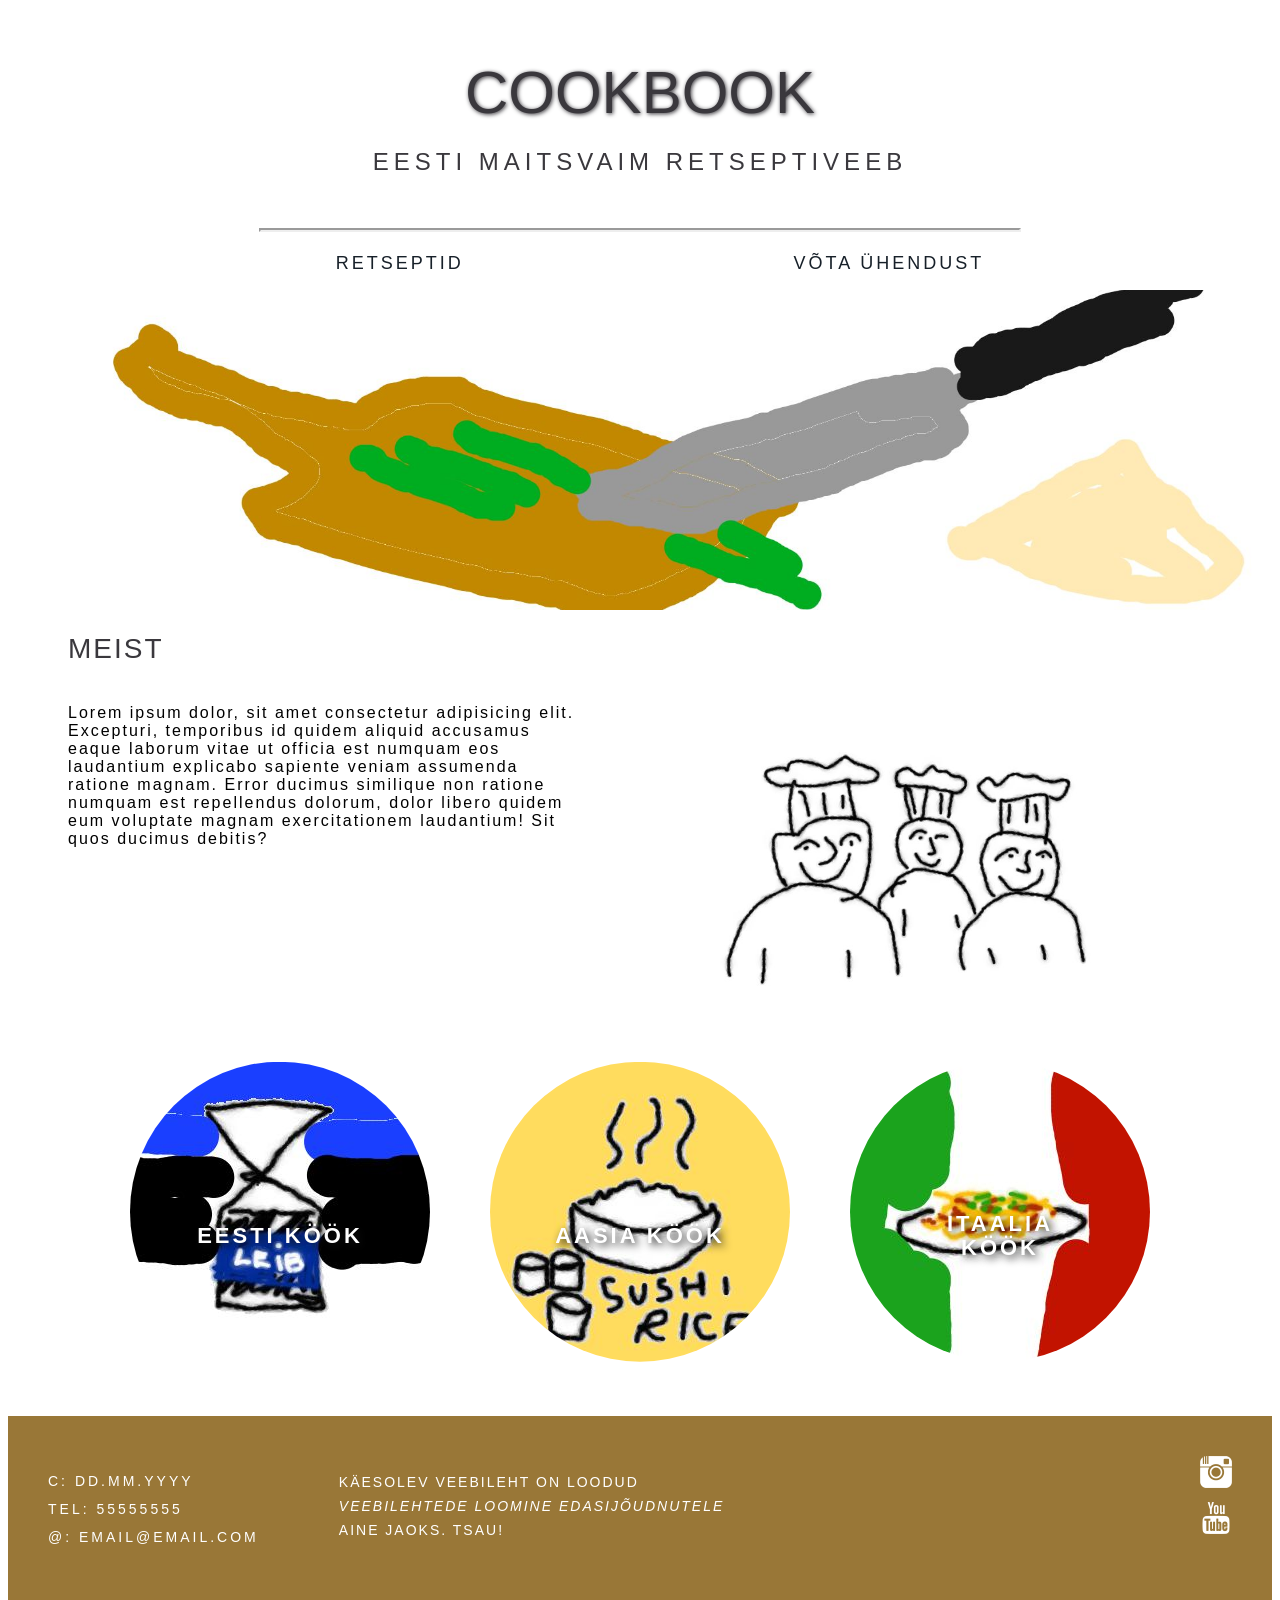
==== index.html @ 63e6639b "Add files via upload" ====
<!DOCTYPE html>

<html>

<head>
    <meta charset="utf-8">
    <meta name="description"
        content="Terves maailmas pole ägedamat reisilehteblogi: jälgi minu seiklusi!">
    <meta name="viewport" content="width=device-width, initial-scale=1.0" />
    <title>Cookbook</title>
    <link rel="stylesheet" href="reset.css" />
    <link rel="stylesheet" href="style.css" />
</head>

<body>
    <header>
        <section class="header-banner">
            <h1>Cookbook</h1>
            <h2>Eesti maitsvaim retseptiveeb</h2>
        </section>
        <hr />
        <nav>
            <ul>
                <li><a href="#">Retseptid</a></li>
                <li><a href="#">Võta ühendust</a></li>
            </ul>
        </nav>
        <div class="header-img"></div>
    </header>
    <main>
        <div class="index-header">
            <h2 class="gallery-h2">Meist</h2>
        </div>
        <section class="meist">
            <p>Lorem ipsum dolor, sit amet consectetur adipisicing elit. Excepturi, temporibus id quidem aliquid accusamus eaque laborum vitae ut officia est numquam eos laudantium explicabo sapiente veniam assumenda ratione magnam. Error ducimus similique non ratione numquam est repellendus dolorum, dolor libero quidem eum voluptate magnam exercitationem laudantium! Sit quos ducimus debitis?</p>
            <img src="img/meist.jpg"/>
        </section>
        <div class="index-header" id="retseptid">
            <h2 class="gallery-h2">Retseptid</h2>
        </div>
        <section class="gallery-links">
            <div class="gallery-image"> 
                <a href="#">
                    <img src="img/eesti.jpg" alt="Agra" />
                    <p class=post-header>Eesti köök</p>
                </a>
            </div>
            <div class="gallery-image"> 
                <a href="#">
                    <img src="img/aasia.jpg" alt="Rabat" />
                    <p class=post-header>Aasia köök</p>
                </a>
            </div>
            <div class="gallery-image"> 
                <a href="#">
                    <img src="img/itaalia.jpg" alt="Sydney" />
                    <p class=post-header>Itaalia köök</p>
                </a>
            </div>
        </section>
    </main>
    <footer>
        <ul class="footer-links">
            <li><a href="#">c: dd.mm.yyyy</a></li>
            <li><a href="#">tel: 55555555</a></li>
            <li><a href="#">@: email@email.com</a></li>
        </ul>
        <div class="disclaimer">
            <p>K&auml;esolev veebileht on loodud<br> <span>Veebilehtede loomine edasijõudnutele</span> <br>aine jaoks.
                Tsau!</p>
        </div>
        <div class="footer-sm">
            <a href="#"><img src="img/instagram-32.png" alt="instagram" /></a>
            <a href="#"><img src="img/youtube-6-32.png" alt="youtube" /></a>
        </div>
    </footer>
</body>

</html>
---- style.css ----
.gallery-image img {
    width: 100%;
}

header .header-banner {
    text-align: center;
    width: 100%;
    height: calc(80vh - 500px);
    background-repeat: no-repeat;
    background-position: center;
    background-size: cover;
    display: table;

}

header .header-img {
    text-align: center;
    background-image: url("img/banner.jpg");
    width: 100%;
    height: calc(80vh - 400px);
    background-repeat: no-repeat;
    background-position: center;
    background-size: cover;
    display: table;
}

header .logo {
    display: table-cell;
    vertical-align: middle;
    text-align: center;
    padding: 10px 0 20px 0;
}

header nav ul {
    display: flex;
    flex-direction: row;
    justify-content: space-evenly;
    margin: 0 auto;
}

header nav ul li {
    display: inline-block;
    padding: 16px 14px;
}

nav ul li a {
    font-family: "Open Sans", sans-serif;
    font-weight: 400;
    font-size: 18px;
    letter-spacing: 3px;
    color: #172029;
    text-transform: uppercase;
    text-decoration: none;
}

header h1 {
    font-family: "Gentium Book Plus", sans-serif;
    font-weight: 500;
    font-size: 60px;
    color: #3a383d;
    line-height: 70px;
    text-transform: uppercase;
    text-shadow: 1px 1px 4px #3a383d;
    margin-bottom: 0;
}

header h2 {
    font-family: "Open Sans", sans-serif;
    font-weight: 300;
    font-size: 15px;
    letter-spacing: 5px;
    color: #3a383d;
    text-transform: uppercase;
    padding-bottom: 10px;
}

footer {
    width: calc(100% - 80px);
    padding: 40px 40px;
    background-color: rgb(153, 119, 55);
    margin-top: 20px;
    overflow: hidden;
}

.disclaimer {
    display: none;
}

footer ul {
    width: fit-content;
    float: left;
    padding-left: 0px;
}

footer ul li {
    display: block;
    padding: 0 0 10px 0;
}

footer ul li p {
    font-family: "Open Sans", sans-serif;
    font-weight: 300;
    font-size: 16px;
    letter-spacing: 2px;
    color: #fff;
    text-transform: uppercase;
}

footer ul li a {
    font-family: "Open Sans", sans-serif;
    font-weight: 400;
    font-size: 14px;
    letter-spacing: 3px;
    color: #fff;
    text-transform: uppercase;
    text-decoration: none;
}

.footer-sm {
    width: 32px;
    float: right;
}

.footer-sm img {
    width: 100%;
    margin-bottom: 10px;
}

hr {

    color: #4f5663;
    border-width: 2px;
    width: 60%;
    margin: 0 auto;
    margin-bottom: 5px;

}

main {
    display: flex;
    flex-direction: column;
    align-items: center;
}

main > * {
    width: 100%;
    padding-inline: 60px;
    box-sizing: border-box;
}

.meist {
    font-family: "Gentium Book Plus", sans-serif;
    font-weight: 300;
    font-size: 16px;
    letter-spacing: 2px;
    color: black;
    text-align: left;
}

.meist img {
    display: none;
}

.gallery-h2 {
    font-family: "Gentium Book Plus", sans-serif;
    font-weight: 300;
    font-size: 28px;
    letter-spacing: 2px;
    color: #3a383d;
    text-transform: uppercase;
    text-align: left;
}

.gallery-image {
    position: relative;
    text-align: center;
    padding: 30px;
}

.gallery-image img {
    width: 300px;
    height: 300px;
    object-fit: cover;
    clip-path: circle(50% at 50% 50%);
}

.post-header {
        /*kujundus*/
    font-family: "Open Sans", sans-serif;
    font-weight: 700;
    font-size: 22px;
    letter-spacing: 3px;
    line-height: 24px;
    color: #fff;
    text-transform: uppercase;
    text-shadow: 3px 3px 9px #111;
    
        /*positsioneerimine*/
    position: absolute;
    top: 50%;
    left: 50%;
    transform: translate(-50%, -50%);
}

.gallery-links {
    display: flex;
    flex-flow: row wrap;
    justify-content: center;
}

@media only screen and (min-width: 950px) {

    header h1 a {
        font-size: 80px;
    }

    header h2 {
        font-size: 24px;
        margin-top: 20px;
    }

    header nav ul li {
        padding: 16px 42px;
    }
}

@media only screen and (min-width: 950px) {

.disclaimer {

      display: block;
      font-family: "Open Sans", sans-serif;
      font-weight: 300;
      font-size: 14px;
      letter-spacing: 2px;
      line-height: 24px;
      color: #fff;
      text-transform: uppercase;
      float: left;
      margin: 0 80px;

}

.disclaimer span {

      font-style: italic;

}

.meist {
    display: flex;
    justify-content: space-between;
}

.meist > * {
    width: 45%;
}

.meist img {
    display: block;
}

#retseptid {
    display: none;
}
}
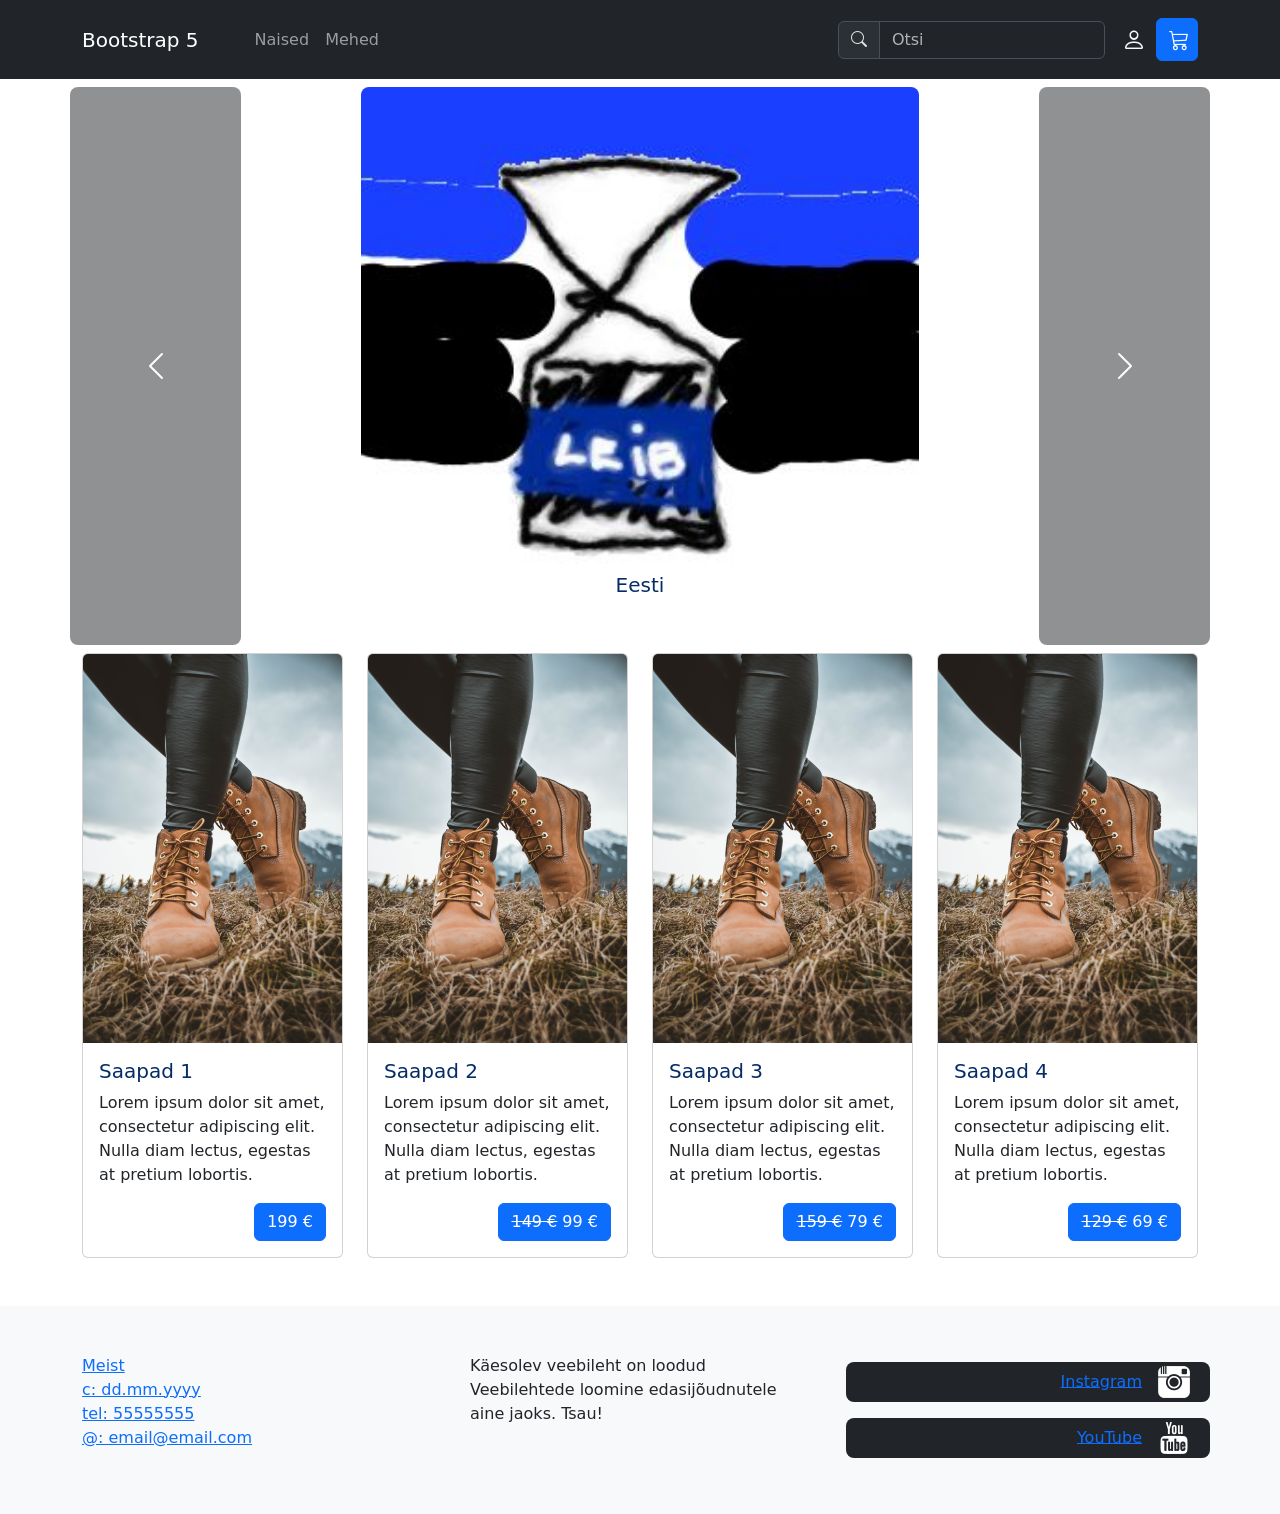
==== commit 94a5c121: "Add files via upload" ====
--- a/index.html
+++ b/index.html
@@ -1,79 +1,184 @@
-<!DOCTYPE html>
-
-<html>
-
-<head>
-    <meta charset="utf-8">
-    <meta name="description"
-        content="Terves maailmas pole ägedamat reisilehteblogi: jälgi minu seiklusi!">
-    <meta name="viewport" content="width=device-width, initial-scale=1.0" />
-    <title>Cookbook</title>
-    <link rel="stylesheet" href="reset.css" />
-    <link rel="stylesheet" href="style.css" />
-</head>
-
-<body>
-    <header>
-        <section class="header-banner">
-            <h1>Cookbook</h1>
-            <h2>Eesti maitsvaim retseptiveeb</h2>
-        </section>
-        <hr />
-        <nav>
-            <ul>
-                <li><a href="#">Retseptid</a></li>
-                <li><a href="#">Võta ühendust</a></li>
-            </ul>
-        </nav>
-        <div class="header-img"></div>
-    </header>
-    <main>
-        <div class="index-header">
-            <h2 class="gallery-h2">Meist</h2>
-        </div>
-        <section class="meist">
-            <p>Lorem ipsum dolor, sit amet consectetur adipisicing elit. Excepturi, temporibus id quidem aliquid accusamus eaque laborum vitae ut officia est numquam eos laudantium explicabo sapiente veniam assumenda ratione magnam. Error ducimus similique non ratione numquam est repellendus dolorum, dolor libero quidem eum voluptate magnam exercitationem laudantium! Sit quos ducimus debitis?</p>
-            <img src="img/meist.jpg"/>
-        </section>
-        <div class="index-header" id="retseptid">
-            <h2 class="gallery-h2">Retseptid</h2>
-        </div>
-        <section class="gallery-links">
-            <div class="gallery-image"> 
-                <a href="#">
-                    <img src="img/eesti.jpg" alt="Agra" />
-                    <p class=post-header>Eesti köök</p>
-                </a>
-            </div>
-            <div class="gallery-image"> 
-                <a href="#">
-                    <img src="img/aasia.jpg" alt="Rabat" />
-                    <p class=post-header>Aasia köök</p>
-                </a>
-            </div>
-            <div class="gallery-image"> 
-                <a href="#">
-                    <img src="img/itaalia.jpg" alt="Sydney" />
-                    <p class=post-header>Itaalia köök</p>
-                </a>
-            </div>
-        </section>
-    </main>
-    <footer>
-        <ul class="footer-links">
-            <li><a href="#">c: dd.mm.yyyy</a></li>
-            <li><a href="#">tel: 55555555</a></li>
-            <li><a href="#">@: email@email.com</a></li>
-        </ul>
-        <div class="disclaimer">
-            <p>K&auml;esolev veebileht on loodud<br> <span>Veebilehtede loomine edasijõudnutele</span> <br>aine jaoks.
-                Tsau!</p>
-        </div>
-        <div class="footer-sm">
-            <a href="#"><img src="img/instagram-32.png" alt="instagram" /></a>
-            <a href="#"><img src="img/youtube-6-32.png" alt="youtube" /></a>
-        </div>
-    </footer>
-</body>
-
+<!doctype html>
+<html lang="et">
+
+<head>
+  <meta charset="utf-8">
+  <meta name="viewport" content="width=device-width, initial-scale=1">
+  <meta name="description" content="Bootstrapi juhend">
+  <meta name="author" content="">
+  <title>Bootstrap 5 juhend</title>
+  <!--Bootstrap CSS-->
+  <link href="https://cdn.jsdelivr.net/npm/bootstrap@5.3.3/dist/css/bootstrap.min.css" rel="stylesheet"
+    integrity="sha384-QWTKZyjpPEjISv5WaRU9OFeRpok6YctnYmDr5pNlyT2bRjXh0JMhjY6hW+ALEwIH" crossorigin="anonymous">
+  <!--Bootstrap ikoonid-->
+  <link href="https://cdn.jsdelivr.net/npm/bootstrap-icons@1.9.1/font/bootstrap-icons.css" rel="stylesheet">
+  <!--minu CSS-->
+  <link rel="stylesheet" href="custom.css">
+</head>
+
+<body>
+<!-- Navigatsioon --->
+  <nav class="navbar navbar-expand-lg bg-dark py-3" data-bs-theme="dark">
+    <div class="container">
+      <button class="navbar-toggler" type="button" data-bs-toggle="collapse" data-bs-target="#navbarSupportedContent"
+        aria-controls="navbarSupportedContent" aria-expanded="false" aria-label="Toggle navigation">
+        <span class="navbar-toggler-icon"></span>
+      </button>
+      <a class="navbar-brand me-5" href="#">Bootstrap 5</a>
+      <div class="collapse navbar-collapse" id="navbarSupportedContent">
+        <ul class="navbar-nav me-auto">
+          <li class="nav-item dropdown">
+            <a class="nav-link dropdown" href="#" id="navbarDropdown" role="button" data-bs-toggle="dropdown"
+              aria-expanded="false">Naised</a>
+            <ul class="dropdown-menu" aria-labelledby="navbarDropdown">
+              <li><a class="dropdown-item" href="#">Kingad</a></li>
+              <div class="dropdown-divider"></div>
+              <li><a class="dropdown-item" href="#">Saapad</a></li>
+            </ul>
+          </li>
+          <li class="nav-item dropdown">
+            <a class="nav-link dropdown" href="#" id="navbarDropdown" role="button" data-bs-toggle="dropdown"
+              aria-expanded="false">Mehed</a>
+            <ul class="dropdown-menu" aria-labelledby="navbarDropdown">
+              <li><a class="dropdown-item" href="#">Kingad</a></li>
+              <div class="dropdown-divider"></div>
+              <li><a class="dropdown-item" href="#">Saapad</a></li>
+            </ul>
+          </li>
+        </ul>
+       
+		<!--Otsi vorm -->
+        <form class="d-flex me-1">
+          <div class="input-group">
+            <div class="input-group-text"><span class="bi bi-search mb-2"></span></div>
+            <input class="form-control" type="search" placeholder="Otsi" aria-label="Search">
+          </div>
+        </form>
+      </div>
+      <div class="float-end">
+       
+	   <!--Login ikoon-->
+        <button class="btn btn-link text-light" type="submit"><span class="bi bi-person"></span></button>
+        
+	   <!--Ostukorvi ikoon-->
+        <a class="btn btn-primary" href="ostukorv.html" type="submit"><span class="bi bi-cart3"></span></button></a>
+      
+	  </div>
+    </div>
+  </nav>
+  
+  <!--Tee ise: siia konteinerisse lisa pildikarusell-->
+  <div class="container">
+    <div class="row">
+        <div id="carouselExample" class="carousel slide my-2">
+            <div class="carousel-inner">
+                <div class="carousel-item active">
+                    <img src="eesti.jpg" class="w-50 mx-auto d-block rounded-3 object-fit-cover object-position-center" alt="Eesti">
+                    <div class="carousel-caption d-none d-lg-block">
+                        <h5 class="text-primary-emphasis ">Eesti</h5>
+                    </div>
+                </div>
+                <div class="carousel-item">
+                <img src="aasia.jpg" class="w-50 mx-auto d-block rounded-3 object-fit-cover object-position-center" alt="Aasia">
+                </div>
+                <div class="carousel-item">
+                <img src="itaalia.jpg" class="w-50 mx-auto d-block rounded-3 object-fit-cover object-position-center" alt="Itaalia">
+                </div>
+            </div>
+            <button class="carousel-control-prev bg-dark rounded-3" type="button" data-bs-target="#carouselExample" data-bs-slide="prev">
+            <span class="carousel-control-prev-icon" aria-hidden="true"></span>
+            <span class="visually-hidden">Previous</span>
+            </button>
+            <button class="carousel-control-next bg-dark rounded-3" type="button" data-bs-target="#carouselExample" data-bs-slide="next">
+            <span class="carousel-control-next-icon" aria-hidden="true"></span>
+            <span class="visually-hidden">Next</span>
+            </button>
+        </div>
+    </div>
+  </div>
+  
+  <!--Tooted avalehel kaartidena-->
+  <div class="container overflow-hidden">
+    <div class="row g-4 row justify-content-center">
+      <div class="col-xl-3 col-md-6">
+        <div class="card">
+          <img src="stephan-seeber-NzAfGi8XuA4-unsplash.jpg" class="card-img-top" alt="pilt">
+          <div class="card-body">
+            <h5 class="card-title text-primary-emphasis">Saapad 1</h5>
+            <p class="card-text">Lorem ipsum dolor sit amet, consectetur adipiscing elit. Nulla diam lectus, egestas at
+              pretium lobortis.</p>
+            <a href="toode.html" class="btn btn-primary float-end">199 €</a>
+          </div>
+        </div>
+      </div>
+      <div class="col-xl-3 col-md-6">
+        <div class="card">
+          <img src="stephan-seeber-NzAfGi8XuA4-unsplash.jpg" class="card-img-top" alt="pilt">
+          <div class="card-body">
+            <h5 class="card-title text-primary-emphasis">Saapad 2</h5>
+            <p class="card-text">Lorem ipsum dolor sit amet, consectetur adipiscing elit. Nulla diam lectus, egestas at
+              pretium lobortis.</p>
+            <a href="#" class="btn btn-primary float-end"><s>149 €</s> 99 € </a>
+          </div>
+        </div>
+      </div>
+      <div class="col-xl-3 col-md-6">
+        <div class="card">
+          <img src="stephan-seeber-NzAfGi8XuA4-unsplash.jpg" class="card-img-top" alt="pilt">
+          <div class="card-body">
+            <h5 class="card-title text-primary-emphasis">Saapad 3</h5>
+            <p class="card-text">Lorem ipsum dolor sit amet, consectetur adipiscing elit. Nulla diam lectus, egestas at
+              pretium lobortis.</p>
+            <a href="#" class="btn btn-primary float-end"><s>159 €</s> 79 €</a>
+          </div>
+        </div>
+      </div>
+      <div class="col-xl-3  col-md-6">
+        <div class="card">
+          <img src="stephan-seeber-NzAfGi8XuA4-unsplash.jpg" class="card-img-top" alt="pilt">
+          <div class="card-body">
+            <h5 class="card-title text-primary-emphasis">Saapad 4</h5>
+            <p class="card-text">Lorem ipsum dolor sit amet, consectetur adipiscing elit. Nulla diam lectus, egestas at
+              pretium lobortis.</p>
+            <a href="#" class="btn btn-primary float-end"><s>129 €</s> 69 €</a>
+          </div>
+        </div>
+      </div>
+    </div>
+  </div>
+  
+  <!--Tee ise: kujunda siia korrektne jalus - lisa kontaktid ja sotsiaalvõrgustike lingid ikoonidega.-->
+  <footer class="footer bg-light">
+    <div class="container">
+        <div class="row">
+        <ul class="col list-unstyled">
+            <li><a href="meist.html">Meist</a></li>
+            <li><a href="#">c: dd.mm.yyyy</a></li>
+            <li><a href="#">tel: 55555555</a></li>
+            <li><a href="#">@: email@email.com</a></li>
+        </ul>
+        <div class="col">
+            <p>K&auml;esolev veebileht on loodud<br> <span>Veebilehtede loomine edasijõudnutele</span> <br>aine jaoks.
+                Tsau!</p>
+        </div>
+        <div class="col row text-end">
+            <a href="#" class="bg-dark rounded-3 p-1 my-2">Instagram<img class="mx-3" src="instagram-32.png" alt="instagram" /></a>
+            <a href="#" class="bg-dark rounded-3 p-1 my-2">YouTube<img class="mx-3" src="youtube-6-32.png" alt="youtube" /></a>
+        </div>
+        </div>
+    </div>
+  </footer>
+  
+  <!--Popper.js-->
+  <script src="https://cdn.jsdelivr.net/npm/@popperjs/core@2.11.8/dist/umd/popper.min.js"
+    integrity="sha384-I7E8VVD/ismYTF4hNIPjVp/Zjvgyol6VFvRkX/vR+Vc4jQkC+hVqc2pM8ODewa9r"
+    crossorigin="anonymous"></script>
+  
+  <!--Bootstrap.js-->
+  <script src="https://cdn.jsdelivr.net/npm/bootstrap@5.3.3/dist/js/bootstrap.min.js"
+    integrity="sha384-0pUGZvbkm6XF6gxjEnlmuGrJXVbNuzT9qBBavbLwCsOGabYfZo0T0to5eqruptLy"
+    crossorigin="anonymous"></script>
+
+</body>
+
 </html>
--- a/custom.css
+++ b/custom.css
@@ -0,0 +1,26 @@
+
+footer {
+    margin-top: 3rem;
+    padding: 3rem;
+}
+
+.bi {
+    display: inline-block;
+    fill: currentColor;
+    width: 1rem;
+    height: 1rem;
+}
+
+.bi-person {
+    display: inline-block;
+    fill: currentColor;
+    font-size: 1.5rem;
+   
+}
+
+.bi-cart3 {
+    display: inline-block;
+    fill: currentColor;
+    font-size: 1.25rem;
+    
+}
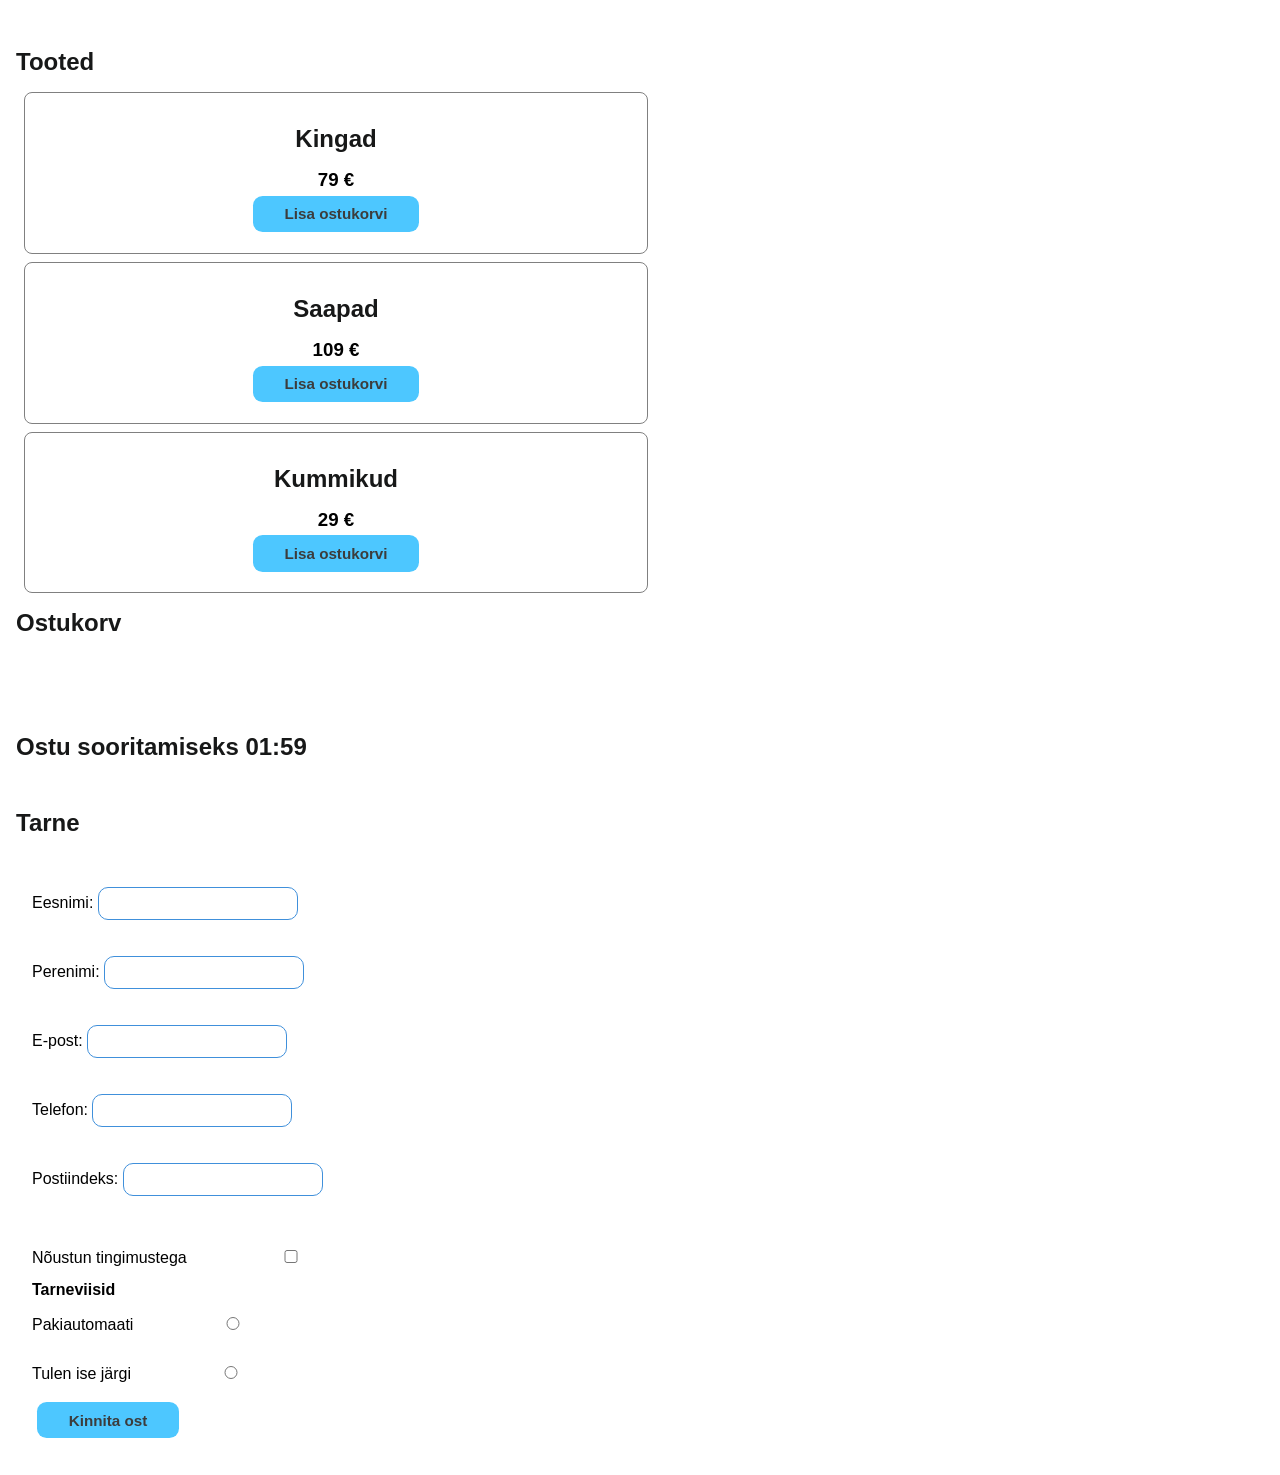
==== commit 4d21662d: "Add files via upload" ====
--- a/index.html
+++ b/index.html
@@ -1,184 +1,104 @@
-<!doctype html>
+<!DOCTYPE html>
 <html lang="et">
 
 <head>
-  <meta charset="utf-8">
-  <meta name="viewport" content="width=device-width, initial-scale=1">
-  <meta name="description" content="Bootstrapi juhend">
-  <meta name="author" content="">
-  <title>Bootstrap 5 juhend</title>
-  <!--Bootstrap CSS-->
-  <link href="https://cdn.jsdelivr.net/npm/bootstrap@5.3.3/dist/css/bootstrap.min.css" rel="stylesheet"
-    integrity="sha384-QWTKZyjpPEjISv5WaRU9OFeRpok6YctnYmDr5pNlyT2bRjXh0JMhjY6hW+ALEwIH" crossorigin="anonymous">
-  <!--Bootstrap ikoonid-->
-  <link href="https://cdn.jsdelivr.net/npm/bootstrap-icons@1.9.1/font/bootstrap-icons.css" rel="stylesheet">
-  <!--minu CSS-->
-  <link rel="stylesheet" href="custom.css">
+    <meta charset="UTF-8">
+    <meta name="viewport" content="width=device-width, initial-scale=1">
+    <meta name="description" content="Javascript interaktiivne veebileht">
+    <meta name="author" content="">
+    <title>JavaScript 2 - interaktiivne veebileht</title>
+    <link rel="stylesheet" href="styles.css">
 </head>
 
 <body>
-<!-- Navigatsioon --->
-  <nav class="navbar navbar-expand-lg bg-dark py-3" data-bs-theme="dark">
-    <div class="container">
-      <button class="navbar-toggler" type="button" data-bs-toggle="collapse" data-bs-target="#navbarSupportedContent"
-        aria-controls="navbarSupportedContent" aria-expanded="false" aria-label="Toggle navigation">
-        <span class="navbar-toggler-icon"></span>
-      </button>
-      <a class="navbar-brand me-5" href="#">Bootstrap 5</a>
-      <div class="collapse navbar-collapse" id="navbarSupportedContent">
-        <ul class="navbar-nav me-auto">
-          <li class="nav-item dropdown">
-            <a class="nav-link dropdown" href="#" id="navbarDropdown" role="button" data-bs-toggle="dropdown"
-              aria-expanded="false">Naised</a>
-            <ul class="dropdown-menu" aria-labelledby="navbarDropdown">
-              <li><a class="dropdown-item" href="#">Kingad</a></li>
-              <div class="dropdown-divider"></div>
-              <li><a class="dropdown-item" href="#">Saapad</a></li>
-            </ul>
-          </li>
-          <li class="nav-item dropdown">
-            <a class="nav-link dropdown" href="#" id="navbarDropdown" role="button" data-bs-toggle="dropdown"
-              aria-expanded="false">Mehed</a>
-            <ul class="dropdown-menu" aria-labelledby="navbarDropdown">
-              <li><a class="dropdown-item" href="#">Kingad</a></li>
-              <div class="dropdown-divider"></div>
-              <li><a class="dropdown-item" href="#">Saapad</a></li>
-            </ul>
-          </li>
-        </ul>
-       
-		<!--Otsi vorm -->
-        <form class="d-flex me-1">
-          <div class="input-group">
-            <div class="input-group-text"><span class="bi bi-search mb-2"></span></div>
-            <input class="form-control" type="search" placeholder="Otsi" aria-label="Search">
-          </div>
-        </form>
-      </div>
-      <div class="float-end">
-       
-	   <!--Login ikoon-->
-        <button class="btn btn-link text-light" type="submit"><span class="bi bi-person"></span></button>
-        
-	   <!--Ostukorvi ikoon-->
-        <a class="btn btn-primary" href="ostukorv.html" type="submit"><span class="bi bi-cart3"></span></button></a>
-      
-	  </div>
-    </div>
-  </nav>
-  
-  <!--Tee ise: siia konteinerisse lisa pildikarusell-->
-  <div class="container">
-    <div class="row">
-        <div id="carouselExample" class="carousel slide my-2">
-            <div class="carousel-inner">
-                <div class="carousel-item active">
-                    <img src="eesti.jpg" class="w-50 mx-auto d-block rounded-3 object-fit-cover object-position-center" alt="Eesti">
-                    <div class="carousel-caption d-none d-lg-block">
-                        <h5 class="text-primary-emphasis ">Eesti</h5>
-                    </div>
+    <main class="container">
+        <!----------------Ostukorv--------------------->
+        <section class="section">
+            <h2 class="text-center">Tooted</h2>
+            <div class="tooted">
+                <div class="toode">
+                    <h2 class="toode_nimi">Kingad</h2>
+                    <h3 class="toode_hind">79</h3>
+                    <button class="btn" data-action="lisa_korvi">Lisa ostukorvi</button>
                 </div>
-                <div class="carousel-item">
-                <img src="aasia.jpg" class="w-50 mx-auto d-block rounded-3 object-fit-cover object-position-center" alt="Aasia">
+                <div class="toode">
+                    <h2 class="toode_nimi">Saapad</h2>
+                    <h3 class="toode_hind">109</h3>
+                    <button class="btn" data-action="lisa_korvi">Lisa ostukorvi</button>
                 </div>
-                <div class="carousel-item">
-                <img src="itaalia.jpg" class="w-50 mx-auto d-block rounded-3 object-fit-cover object-position-center" alt="Itaalia">
+                <div class="toode">
+                    <h2 class="toode_nimi">Kummikud</h2>
+                    <h3 class="toode_hind">29</h3>
+                    <button class="btn" data-action="lisa_korvi">Lisa ostukorvi</button>
                 </div>
             </div>
-            <button class="carousel-control-prev bg-dark rounded-3" type="button" data-bs-target="#carouselExample" data-bs-slide="prev">
-            <span class="carousel-control-prev-icon" aria-hidden="true"></span>
-            <span class="visually-hidden">Previous</span>
-            </button>
-            <button class="carousel-control-next bg-dark rounded-3" type="button" data-bs-target="#carouselExample" data-bs-slide="next">
-            <span class="carousel-control-next-icon" aria-hidden="true"></span>
-            <span class="visually-hidden">Next</span>
-            </button>
-        </div>
-    </div>
-  </div>
-  
-  <!--Tooted avalehel kaartidena-->
-  <div class="container overflow-hidden">
-    <div class="row g-4 row justify-content-center">
-      <div class="col-xl-3 col-md-6">
-        <div class="card">
-          <img src="stephan-seeber-NzAfGi8XuA4-unsplash.jpg" class="card-img-top" alt="pilt">
-          <div class="card-body">
-            <h5 class="card-title text-primary-emphasis">Saapad 1</h5>
-            <p class="card-text">Lorem ipsum dolor sit amet, consectetur adipiscing elit. Nulla diam lectus, egestas at
-              pretium lobortis.</p>
-            <a href="toode.html" class="btn btn-primary float-end">199 €</a>
-          </div>
-        </div>
-      </div>
-      <div class="col-xl-3 col-md-6">
-        <div class="card">
-          <img src="stephan-seeber-NzAfGi8XuA4-unsplash.jpg" class="card-img-top" alt="pilt">
-          <div class="card-body">
-            <h5 class="card-title text-primary-emphasis">Saapad 2</h5>
-            <p class="card-text">Lorem ipsum dolor sit amet, consectetur adipiscing elit. Nulla diam lectus, egestas at
-              pretium lobortis.</p>
-            <a href="#" class="btn btn-primary float-end"><s>149 €</s> 99 € </a>
-          </div>
-        </div>
-      </div>
-      <div class="col-xl-3 col-md-6">
-        <div class="card">
-          <img src="stephan-seeber-NzAfGi8XuA4-unsplash.jpg" class="card-img-top" alt="pilt">
-          <div class="card-body">
-            <h5 class="card-title text-primary-emphasis">Saapad 3</h5>
-            <p class="card-text">Lorem ipsum dolor sit amet, consectetur adipiscing elit. Nulla diam lectus, egestas at
-              pretium lobortis.</p>
-            <a href="#" class="btn btn-primary float-end"><s>159 €</s> 79 €</a>
-          </div>
-        </div>
-      </div>
-      <div class="col-xl-3  col-md-6">
-        <div class="card">
-          <img src="stephan-seeber-NzAfGi8XuA4-unsplash.jpg" class="card-img-top" alt="pilt">
-          <div class="card-body">
-            <h5 class="card-title text-primary-emphasis">Saapad 4</h5>
-            <p class="card-text">Lorem ipsum dolor sit amet, consectetur adipiscing elit. Nulla diam lectus, egestas at
-              pretium lobortis.</p>
-            <a href="#" class="btn btn-primary float-end"><s>129 €</s> 69 €</a>
-          </div>
-        </div>
-      </div>
-    </div>
-  </div>
-  
-  <!--Tee ise: kujunda siia korrektne jalus - lisa kontaktid ja sotsiaalvõrgustike lingid ikoonidega.-->
-  <footer class="footer bg-light">
-    <div class="container">
-        <div class="row">
-        <ul class="col list-unstyled">
-            <li><a href="meist.html">Meist</a></li>
-            <li><a href="#">c: dd.mm.yyyy</a></li>
-            <li><a href="#">tel: 55555555</a></li>
-            <li><a href="#">@: email@email.com</a></li>
-        </ul>
-        <div class="col">
-            <p>K&auml;esolev veebileht on loodud<br> <span>Veebilehtede loomine edasijõudnutele</span> <br>aine jaoks.
-                Tsau!</p>
-        </div>
-        <div class="col row text-end">
-            <a href="#" class="bg-dark rounded-3 p-1 my-2">Instagram<img class="mx-3" src="instagram-32.png" alt="instagram" /></a>
-            <a href="#" class="bg-dark rounded-3 p-1 my-2">YouTube<img class="mx-3" src="youtube-6-32.png" alt="youtube" /></a>
-        </div>
-        </div>
-    </div>
-  </footer>
-  
-  <!--Popper.js-->
-  <script src="https://cdn.jsdelivr.net/npm/@popperjs/core@2.11.8/dist/umd/popper.min.js"
-    integrity="sha384-I7E8VVD/ismYTF4hNIPjVp/Zjvgyol6VFvRkX/vR+Vc4jQkC+hVqc2pM8ODewa9r"
-    crossorigin="anonymous"></script>
-  
-  <!--Bootstrap.js-->
-  <script src="https://cdn.jsdelivr.net/npm/bootstrap@5.3.3/dist/js/bootstrap.min.js"
-    integrity="sha384-0pUGZvbkm6XF6gxjEnlmuGrJXVbNuzT9qBBavbLwCsOGabYfZo0T0to5eqruptLy"
-    crossorigin="anonymous"></script>
 
+
+            <h2 class="ostukorv">Ostukorv</h2>
+            <div class="korv"></div>
+        </section>
+
+        <!----------------Taimer--------------------->
+        <section class="section">
+            <h2>Ostu sooritamiseks <span id="time"></span> </h2>
+
+        </section>
+
+        <!----------------Tarne vorm--------------------->
+        <section class="section">
+            <h2>Tarne</h2>
+            <form action="" method="GET" id="form">
+                <div class="form-control">
+                    <label for="eesnimi">Eesnimi:
+                        <input type="text" id="eesnimi">
+                    </label>
+                    <br>
+                    <label for="perenimi">Perenimi:
+                        <input type="text" id="perenimi">
+                    </label>
+                </div>
+                <div class="form-control">
+                    <label for="epost">E-post:
+                        <input type="email" id="epost">
+                    </label>
+                </div>
+
+                <div class="form-control">
+                    <label for="telefon">Telefon:
+                        <input type="text" id="telefon">
+                    </label>
+                </div>
+                <!--minu kood-->
+                <div class="form-control">
+                    <label for="postiindeks">Postiindeks:
+                        <input type="text" id="postiindeks">
+                    </label>
+                </div>
+                <!--minu kood-->
+                <br>
+                <div class="form-control">
+                    <label for="kinnitus">Nõustun tingimustega
+                        <input type="checkbox" id="kinnitus" name="kinnitus"></label>
+                </div>
+
+                <div class="form-control">
+                    <h4> Tarneviisid</h4>
+                    <label for="tarne1">Pakiautomaati<input type="radio" id="tarne1"></label>
+                    <br>
+                    <label for="tarne2">Tulen ise järgi<input type="radio" id="tarne2"></label>
+                </div>
+
+                <div id="tehing"> <button id="btnsubmit">Kinnita ost</button>
+
+                </div>
+                <div id="errorMessage">
+                </div>
+
+            </form>
+        </section>
+    </main>
+
+    <script src="skript.js"></script>
 </body>
 
 </html>
--- a/styles.css
+++ b/styles.css
@@ -0,0 +1,204 @@
+* {
+    margin: 0;
+    padding: 0;
+    box-sizing: border-box;
+    font-family: "Segoe UI", Tahoma, Geneva, Verdana, sans-serif;
+}
+
+h2 {
+    margin: 1rem 0;
+    color: rgb(23, 24, 24);
+}
+
+.body {
+    width: 100%;
+    display: flex;
+    padding-top: 2rem;
+    justify-content: space-evenly;
+    align-items: flex-start;
+}
+
+.container {
+    margin: 1rem;
+}
+
+.section {
+    margin-top: 3rem;
+}
+
+.toode {
+    border-radius: 0.5rem;
+    border: 1px solid gray;
+    padding: 1rem;
+    margin: 0.5rem;
+    display: flex;
+    flex-direction: column;
+    justify-content: center;
+    align-items: center;
+    width: 50%;
+    text-align: center;
+}
+
+/* kuvab hinna järel € märgi*/
+.toode_hind:after {
+    content: ' €';
+}
+
+
+button {
+    background-color: #4dc7ff;
+    color: rgb(60, 60, 60);
+    padding: 0.6rem 2rem;
+    border: none;
+    border-radius: 0.6rem;
+    cursor: pointer;
+    margin: 0.3rem;
+    transition: 0.1s ease-in-out;
+    font-weight: 600;
+    font-size: 0.95rem;
+
+}
+
+.btn-small {
+    background-color: white;
+    font-weight: bold;
+    font-size: 1.2rem;
+    padding: 0.5rem;
+    margin: 0.5rem;
+
+}
+
+:disabled {
+    opacity: .5;
+    cursor: not-allowed;
+}
+
+
+.btn-small:hover {
+    background-color: #b7daee;
+    transform: translateY(2px);
+}
+
+button:hover {
+    background-color: #24a5fb;
+    transform: translateY(2px);
+}
+
+
+
+.korv {
+    display: flex;
+    width: 50%;
+    flex-direction: column;
+    padding: 1rem;
+}
+
+.korv-artiklid {
+    margin: 1rem 0;
+}
+
+.korv_artikkel {
+    display: flex;
+    justify-content: space-between;
+    align-items: center;
+    border-radius: 1rem;
+    border: 1px solid rgb(203, 203, 203);
+    padding: 0rem 1.5rem;
+    margin: 0.5rem 0;
+}
+
+/* kuvab hinna järel € märgi*/
+.korv_artikkel_hind:after {
+    content: ' €';
+}
+
+
+.korv_artikkel_buttons {
+    display: flex;
+    flex-direction: row;
+    justify-content: space-between;
+    align-items: center;
+
+}
+
+.korv-jalus {
+    display: flex;
+    justify-content: space-between;
+    margin-top: 1.5rem;
+    width: 50%;
+}
+
+
+
+/* vormid */
+form {
+    padding: 1rem;
+
+}
+
+form input {
+    margin: 18px auto;
+    padding: 0.5rem;
+    border: 1px solid #4090db;
+    width: 200px;
+    border-radius: 10px;
+}
+
+
+@media screen and (max-width: 1150px) {
+    .toode {
+        width: 100%;
+
+    }
+
+    .korv {
+        width: 100%;
+
+    }
+
+    .korv-jalus {
+        width: 100%;
+    }
+
+}
+
+
+
+@media screen and (max-width: 850px) {
+    .body {
+        display: flex;
+        flex-direction: column;
+        align-items: center;
+        justify-content: center;
+    }
+
+    .container {
+        width: 100%;
+        padding: 0.5rem;
+    }
+
+    .toode {
+        width: 100%;
+        padding: 0.25rem;
+    }
+
+    .korv {
+        padding: 1rem;
+        width: 100%;
+
+    }
+
+    .korv_artikkel {
+        padding: 1rem;
+        width: 100%;
+
+    }
+
+    .korv-jalus {
+        padding: 1rem;
+        width: 100%;
+    }
+
+
+
+}
